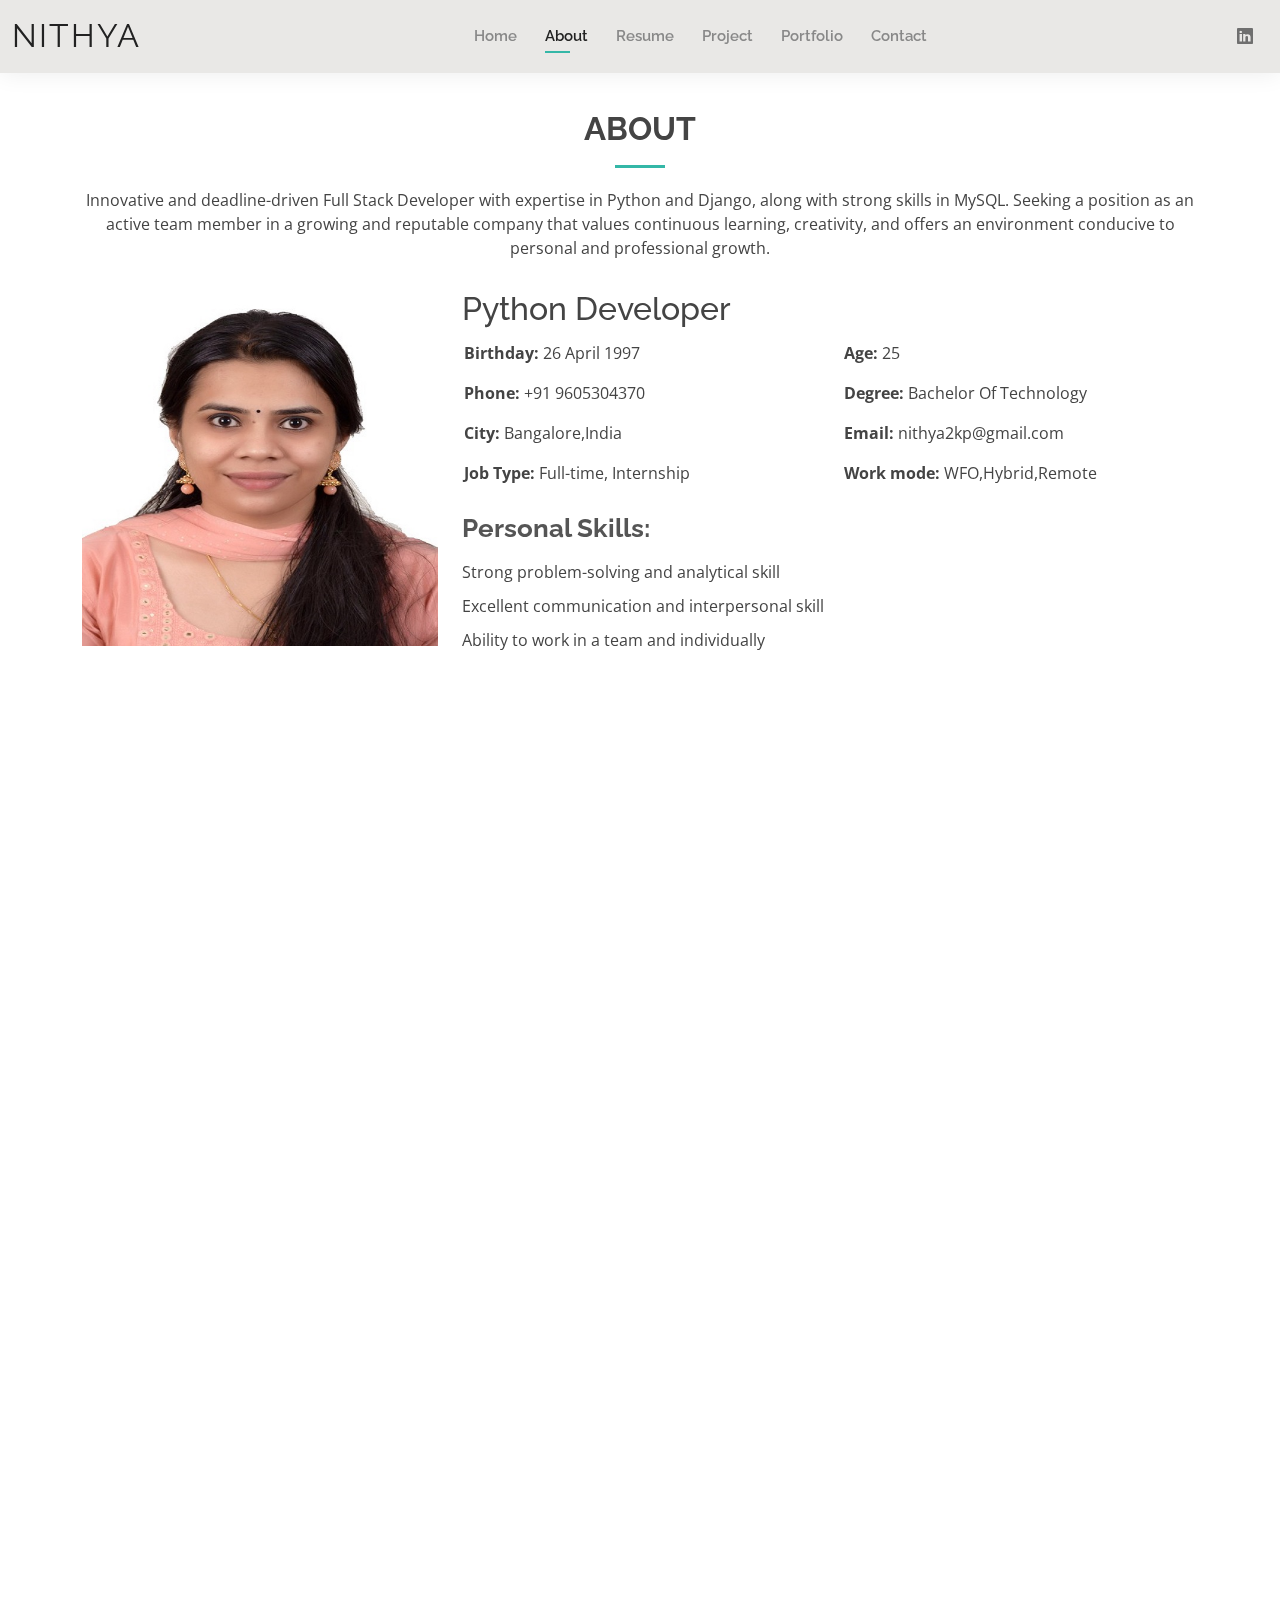
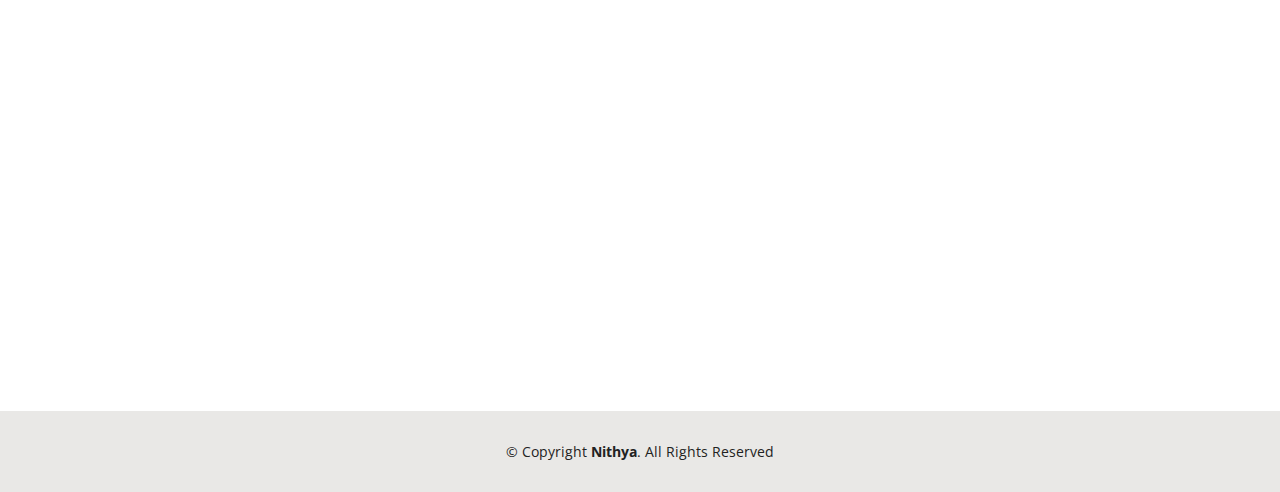
==== about.html @ d5540cee "Add files via upload" ====
<!DOCTYPE html>
<html lang="en">

<head>
  <meta charset="utf-8">
  <meta content="width=device-width, initial-scale=1.0" name="viewport">

  <title>About - NITHYA</title>
  <meta content="" name="description">
  <meta content="" name="keywords">

  <!-- Favicons -->
  <link href="assets/img/logo.jpg" rel="icon">
  <link href="assets/img/logo.jpg" rel="logo-icon">

  <!-- Google Fonts -->
  <link href="https://fonts.googleapis.com/css?family=Open+Sans:300,300i,400,400i,600,600i,700,700i|Raleway:300,300i,400,400i,500,500i,600,600i,700,700i|Poppins:300,300i,400,400i,500,500i,600,600i,700,700i" rel="stylesheet">

  <!-- Vendor CSS Files -->
  <link href="assets/vendor/aos/aos.css" rel="stylesheet">
  <link href="assets/vendor/bootstrap/css/bootstrap.min.css" rel="stylesheet">
  <link href="assets/vendor/bootstrap-icons/bootstrap-icons.css" rel="stylesheet">
  <link href="assets/vendor/boxicons/css/boxicons.min.css" rel="stylesheet">
  <link href="assets/vendor/glightbox/css/glightbox.min.css" rel="stylesheet">
  <link href="assets/vendor/swiper/swiper-bundle.min.css" rel="stylesheet">

  <!-- Template Main CSS File -->
  <link href="assets/css/style.css" rel="stylesheet">

  <!-- =======================================================
  * Template Name: Kelly
  * Updated: Mar 10 2023 with Bootstrap v5.2.3
  * Template URL: https://bootstrapmade.com/kelly-free-bootstrap-cv-resume-html-template/
  * Author: BootstrapMade.com
  * License: https://bootstrapmade.com/license/
  ======================================================== -->
</head>

<body>

  <!-- ======= Header ======= -->
  <header id="header" class="fixed-top">
    <div class="container-fluid d-flex justify-content-between align-items-center">

      <h1 class="logo me-auto me-lg-0"><a href="index.html">NITHYA</a></h1>
      <!-- Uncomment below if you prefer to use an image logo -->
      <!-- <a href="index.html" class="logo"><img src="assets/img/logo.png" alt="" class="img-fluid"></a>-->

      <nav id="navbar" class="navbar order-last order-lg-0">
        <ul>
          <li><a href="index.html">Home</a></li>
          <li><a class="active" href="about.html">About</a></li>
          <li><a href="resume.html">Resume</a></li>
          <li><a href="services.html">Project</a></li>
          <li><a href="portfolio.html">Portfolio</a></li>
          <li><a href="contact.html">Contact</a></li>
        </ul>
        <i class="bi bi-list mobile-nav-toggle"></i>
      </nav><!-- .navbar -->

      <div class="header-social-links">
        <a href="https://www.linkedin.com/in/nithya-vijayakumar-609a37116" class="linkedin"><i class="bi bi-linkedin"></i></a>
      </div>

    </div>

  </header><!-- End Header -->

  <main id="main">

    <!-- ======= About Section ======= -->
    <section id="about" class="about">
      <div class="container" data-aos="fade-up">

        <div class="section-title">
          <h2>About</h2>
          <p>Innovative and deadline-driven Full Stack Developer with expertise in Python and Django, along with strong
skills in MySQL. Seeking a position as an active team member in a growing and reputable company that
values continuous learning, creativity, and offers an environment conducive to personal and professional
growth.
</p>
        </div>

        <div class="row">
          <div class="col-lg-4">
            <img src="assets/img/about.jpg" class="img-fluid" alt="profile-img">
          </div>
          <div class="col-lg-8 pt-4 pt-lg-0 content">
            <h2 style="color:">Python Developer</h2>
            <div class="row">
              <div class="col-lg-6">
                <ul>
                  <li><i class="bi bi-rounded-right"></i> <strong>Birthday:</strong> 26 April 1997</li>
                  <li><i class="bi bi-rounded-right"></i> <strong>Phone:</strong> +91 9605304370</li>
                  <li><i class="bi bi-rounded-right"></i> <strong>City:</strong> Bangalore,India</li>
                  <li><i class="bi bi-rounded-right"></i> <strong>Job Type:</strong> Full-time, Internship</li>
                </ul>
              </div>
              <div class="col-lg-6">
                <ul>
                  <li><i class="bi bi-rounded-right"></i> <strong>Age:</strong> 25</li>
                  <li><i class="bi bi-rounded-right"></i> <strong>Degree:</strong> Bachelor Of Technology</li>
                  <li><i class="bi bi-rounded-right"></i> <strong>Email:</strong> nithya2kp@gmail.com</li>
                  <li><i class="bi bi-rounded-right"></i> <strong>Work mode:</strong> WFO,Hybrid,Remote</li>
                </ul>
              </div>
            </div>
            <h3>Personal Skills:</h3>
            <p>
              <ul>
            <li>Strong problem-solving and analytical skill</li>
            <li>Excellent communication and interpersonal skill</li>
            <li>Ability to work in a team and individually</li>
          </ul>
          </div>
        </div>

      </div>
    </section><!-- End About Section -->

    <!-- ======= Skills Section ======= -->
    <section id="t_skills" class="t_skills">
      <div class="container" data-aos="fade-up">

        <div class="section-title">
          <h2>Languages:</h2>
          <p>Having excellent computer skills and proficient with Microsoft Word, Excel, and Powerpoint. Experienced developer well-versed in pycharm,vscode and having good grasp of Web Frameworks.</p>
        </div>

        <div class="row skills-content">

          <div class="col-lg-6">

            <div class="progress">
              <span class="skill">PYTHON <i class="val">100%</i></span>
              <div class="progress-bar-wrap">
                <div class="progress-bar" role="progressbar" aria-valuenow="100" aria-valuemin="0" aria-valuemax="100"></div>
              </div>
            </div>

            <div class="progress">
              <span class="skill">C <i class="val">50%</i></span>
              <div class="progress-bar-wrap">
                <div class="progress-bar" role="progressbar" aria-valuenow="50" aria-valuemin="0" aria-valuemax="100"></div>
              </div>
            </div>
          </div>

          <div class="col-lg-6">
            <div class="progress">
              <span class="skill">JAVA<i class="val">50%</i></span>
              <div class="progress-bar-wrap">
                <div class="progress-bar" role="progressbar" aria-valuenow="50" aria-valuemin="0" aria-valuemax="100"></div>
              </div>
            </div>
            <div class="progress">
              <span class="skill">PHP <i class="val">50%</i></span>
              <div class="progress-bar-wrap">
                <div class="progress-bar" role="progressbar" aria-valuenow="50" aria-valuemin="0" aria-valuemax="100"></div>
              </div>
            </div>
          </div>
        </div>
      </div>
    </section>
     <section id="w_skills" class="w_skills">
      <div class="container" data-aos="fade-up">

        <div class="section-title">
          <h2>Web Technologies:</h2>
        </div>

        <div class="row skills-content">

          <div class="col-lg-6">
            <div class="progress">
              <span class="skill">HTML <i class="val">100%</i></span>
              <div class="progress-bar-wrap">
                <div class="progress-bar" role="progressbar" aria-valuenow="100" aria-valuemin="0" aria-valuemax="100"></div>
              </div>
            </div>

            <div class="progress">
              <span class="skill">CSS <i class="val">90%</i></span>
              <div class="progress-bar-wrap">
                <div class="progress-bar" role="progressbar" aria-valuenow="90" aria-valuemin="0" aria-valuemax="100"></div>
              </div>
            </div>
          </div>
          <div class="col-lg-6">
            <div class="progress">
              <span class="skill">ReactJS <i class="val">50%</i></span>
              <div class="progress-bar-wrap">
                <div class="progress-bar" role="progressbar" aria-valuenow="50" aria-valuemin="0" aria-valuemax="100"></div>
              </div>
            </div>
            <div class="progress">
              <span class="skill">Bootstrap <i class="val">90%</i></span>
              <div class="progress-bar-wrap">
                <div class="progress-bar" role="progressbar" aria-valuenow="90" aria-valuemin="0" aria-valuemax="100"></div>
              </div>
            </div>
          </div>
          <div class="col-lg-6">
            <div class="progress">
              <span class="skill">WordPress <i class="val">90%</i></span>
              <div class="progress-bar-wrap">
                <div class="progress-bar" role="progressbar" aria-valuenow="90" aria-valuemin="0" aria-valuemax="100"></div>
              </div>
            </div>

            <div class="progress">
              <span class="skill">JavaScript <i class="val">75%</i></span>
              <div class="progress-bar-wrap">
                <div class="progress-bar" role="progressbar" aria-valuenow="75" aria-valuemin="0" aria-valuemax="100"></div>
              </div>
            </div>

          </div>

        </div>

      </div>
    </section>
    <section id="d_skills" class="d_skills">
      <div class="container" data-aos="fade-up">

        <div class="section-title">
          <h2>Tools & Database:</h2>
        </div>

        <div class="row skills-content">

          <div class="col-lg-6">

            <div class="progress">
              <span class="skill">PyCharm <i class="val">100%</i></span>
              <div class="progress-bar-wrap">
                <div class="progress-bar" role="progressbar" aria-valuenow="100" aria-valuemin="0" aria-valuemax="100"></div>
              </div>
            </div>

            <div class="progress">
              <span class="skill">Jupyter Notebook <i class="val">90%</i></span>
              <div class="progress-bar-wrap">
                <div class="progress-bar" role="progressbar" aria-valuenow="90" aria-valuemin="0" aria-valuemax="100"></div>
              </div>
            </div>

          </div>

          <div class="col-lg-6">
            <div class="progress">
              <span class="skill">Git <i class="val">90%</i></span>
              <div class="progress-bar-wrap">
                <div class="progress-bar" role="progressbar" aria-valuenow="90" aria-valuemin="0" aria-valuemax="100"></div>
              </div>
            </div>
            <div class="progress">
              <span class="skill">MySQL <i class="val">75%</i></span>
              <div class="progress-bar-wrap">
                <div class="progress-bar" role="progressbar" aria-valuenow="75" aria-valuemin="0" aria-valuemax="100"></div>
              </div>
            </div>
            <div class="progress">
              <span class="skill">Data Structure <i class="val">90%</i></span>
              <div class="progress-bar-wrap">
                <div class="progress-bar" role="progressbar" aria-valuenow="90" aria-valuemin="0" aria-valuemax="100"></div>
              </div>
            </div>
          </div>
        </div>
      </div>
    </section>
    <!-- End Skills Section -->
  </main><!-- End #main -->
  <!-- ======= Footer ======= -->
  <footer id="footer">
    <div class="container">
      <div class="copyright">
        &copy; Copyright <strong><span>Nithya</span></strong>. All Rights Reserved
      </div>
    </div>
  </footer><!-- End  Footer -->

  <div id="preloader"></div>
  <a href="#" class="back-to-top d-flex align-items-center justify-content-center"><i class="bi bi-arrow-up-short"></i></a>

  <!-- Vendor JS Files -->
  <script src="assets/vendor/purecounter/purecounter_vanilla.js"></script>
  <script src="assets/vendor/aos/aos.js"></script>
  <script src="assets/vendor/bootstrap/js/bootstrap.bundle.min.js"></script>
  <script src="assets/vendor/glightbox/js/glightbox.min.js"></script>
  <script src="assets/vendor/isotope-layout/isotope.pkgd.min.js"></script>
  <script src="assets/vendor/swiper/swiper-bundle.min.js"></script>
  <script src="assets/vendor/waypoints/noframework.waypoints.js"></script>


  <!-- Template Main JS File -->
  <script src="assets/js/main.js"></script>

</body>

</html>
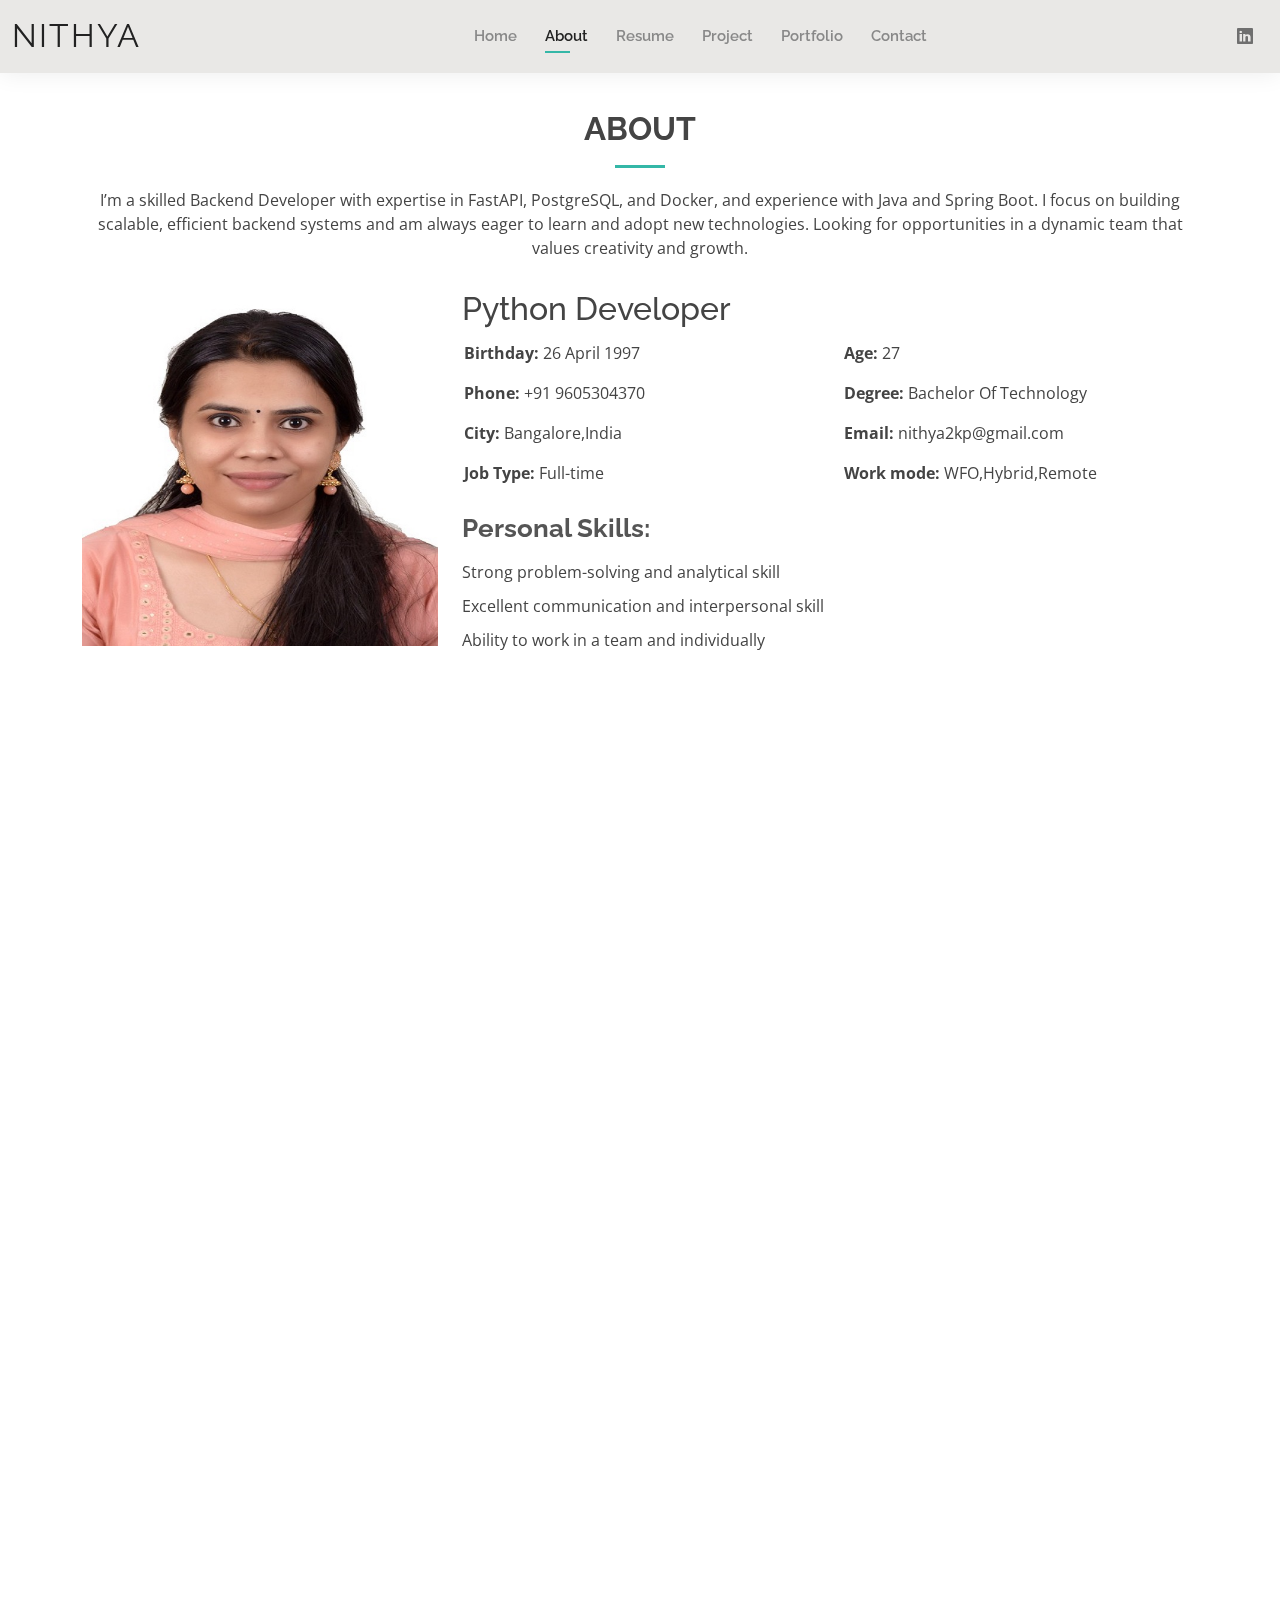
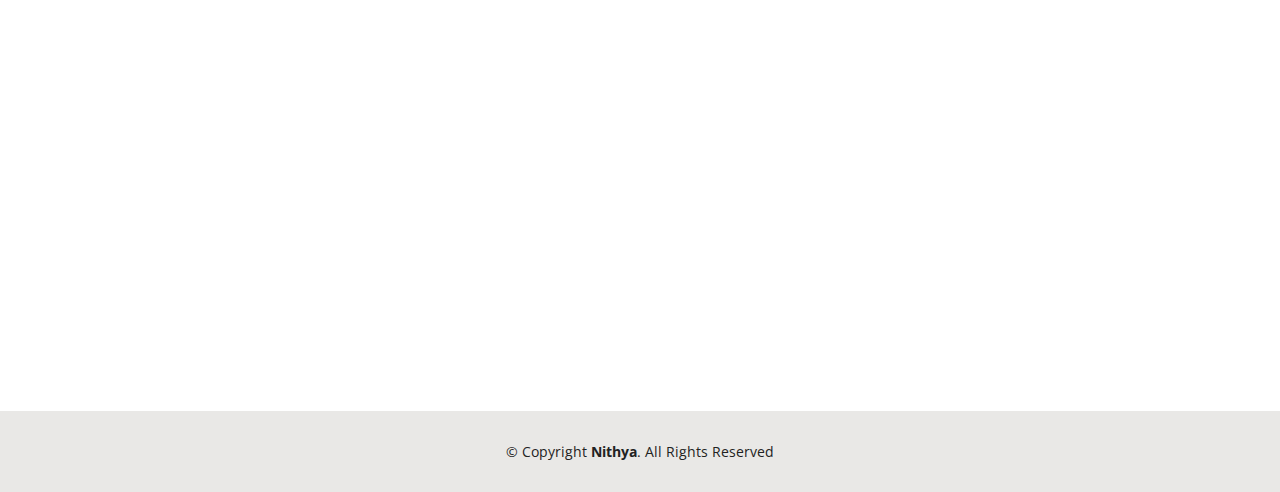
==== commit baa5313e: "new changes" ====
--- a/about.html
+++ b/about.html
@@ -74,11 +74,7 @@
 
         <div class="section-title">
           <h2>About</h2>
-          <p>Innovative and deadline-driven Full Stack Developer with expertise in Python and Django, along with strong
-skills in MySQL. Seeking a position as an active team member in a growing and reputable company that
-values continuous learning, creativity, and offers an environment conducive to personal and professional
-growth.
-</p>
+          <p>I’m a skilled Backend Developer with expertise in FastAPI, PostgreSQL, and Docker, and experience with Java and Spring Boot. I focus on building scalable, efficient backend systems and am always eager to learn and adopt new technologies. Looking for opportunities in a dynamic team that values creativity and growth.</p>
         </div>
 
         <div class="row">
@@ -93,12 +89,12 @@
                   <li><i class="bi bi-rounded-right"></i> <strong>Birthday:</strong> 26 April 1997</li>
                   <li><i class="bi bi-rounded-right"></i> <strong>Phone:</strong> +91 9605304370</li>
                   <li><i class="bi bi-rounded-right"></i> <strong>City:</strong> Bangalore,India</li>
-                  <li><i class="bi bi-rounded-right"></i> <strong>Job Type:</strong> Full-time, Internship</li>
+                  <li><i class="bi bi-rounded-right"></i> <strong>Job Type:</strong> Full-time</li>
                 </ul>
               </div>
               <div class="col-lg-6">
                 <ul>
-                  <li><i class="bi bi-rounded-right"></i> <strong>Age:</strong> 25</li>
+                  <li><i class="bi bi-rounded-right"></i> <strong>Age:</strong> 27</li>
                   <li><i class="bi bi-rounded-right"></i> <strong>Degree:</strong> Bachelor Of Technology</li>
                   <li><i class="bi bi-rounded-right"></i> <strong>Email:</strong> nithya2kp@gmail.com</li>
                   <li><i class="bi bi-rounded-right"></i> <strong>Work mode:</strong> WFO,Hybrid,Remote</li>
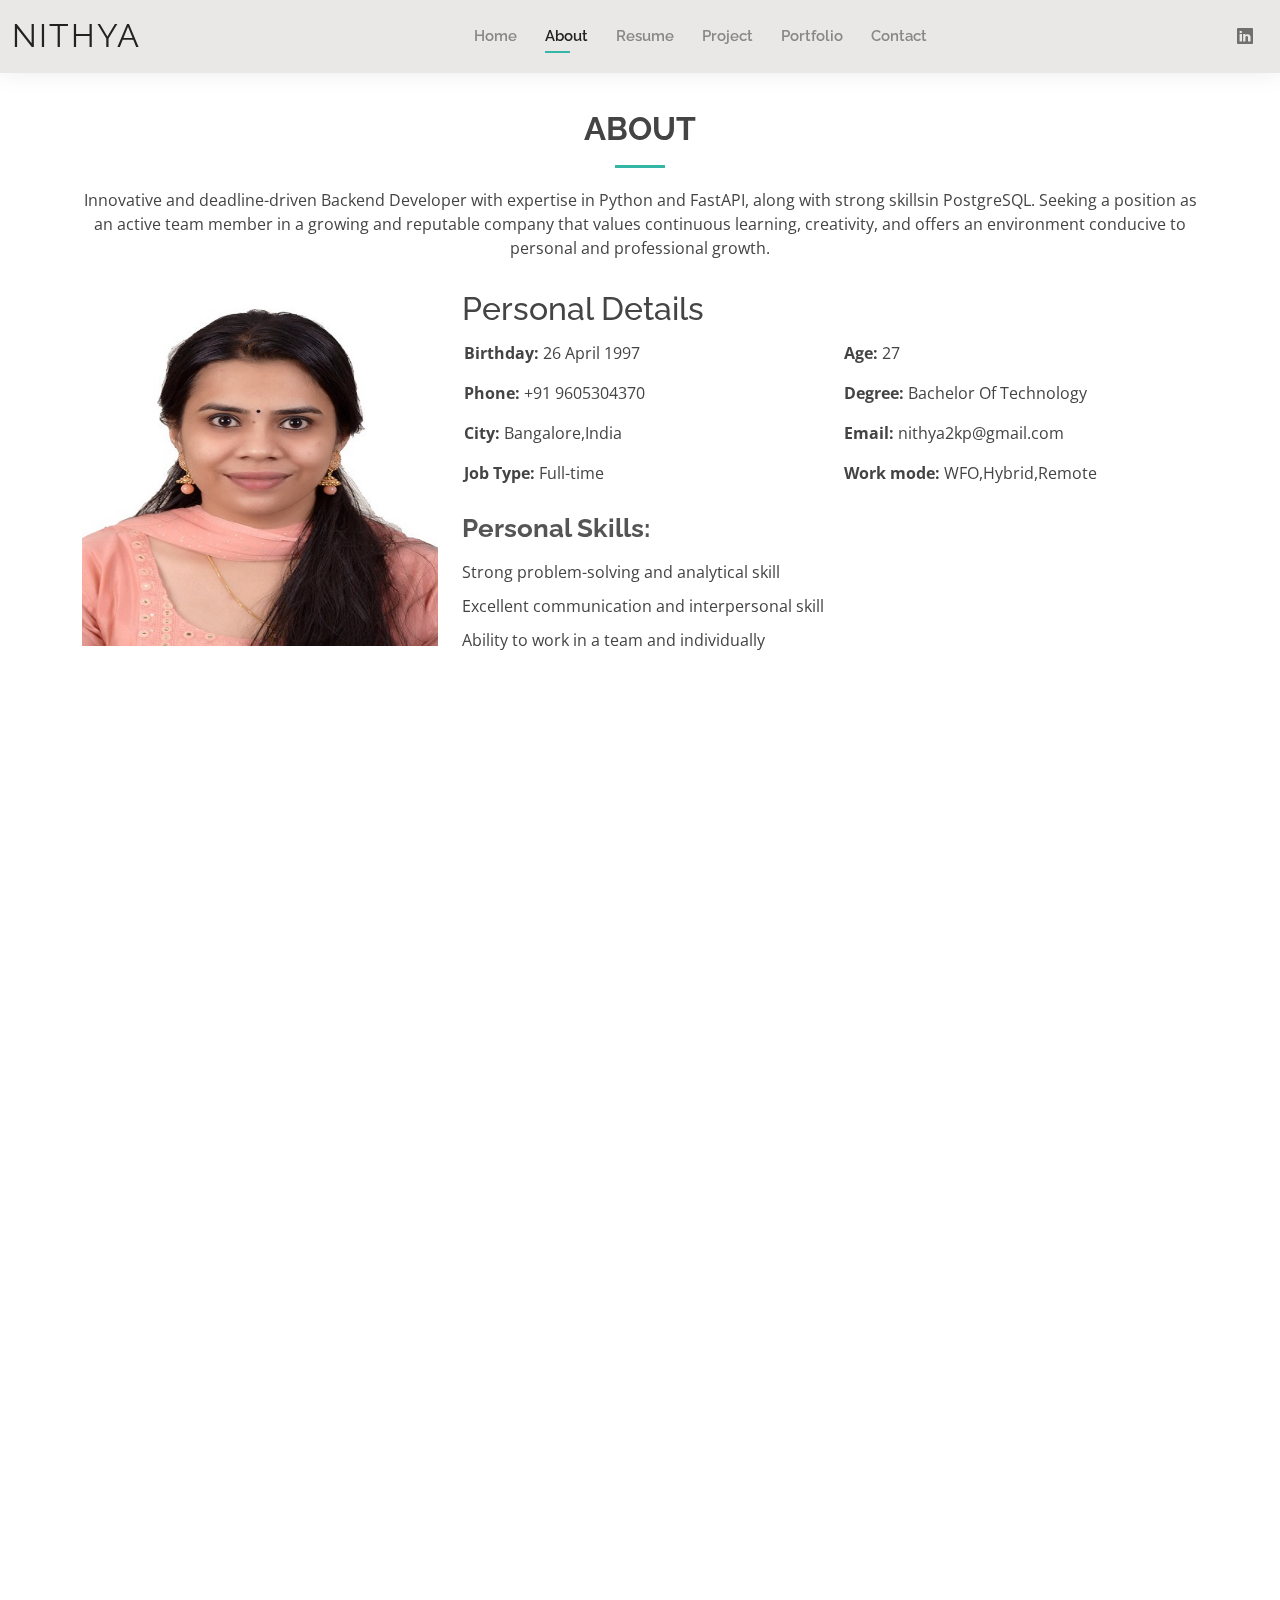
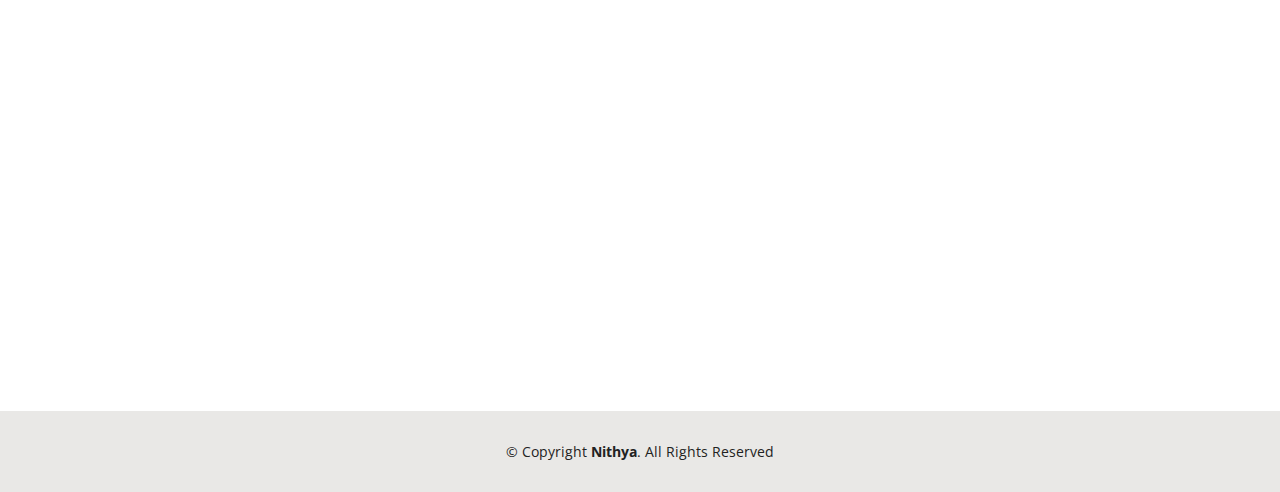
==== commit 128abf5d: "portfolio_update" ====
--- a/about.html
+++ b/about.html
@@ -74,7 +74,13 @@
 
         <div class="section-title">
           <h2>About</h2>
-          <p>I’m a skilled Backend Developer with expertise in FastAPI, PostgreSQL, and Docker, and experience with Java and Spring Boot. I focus on building scalable, efficient backend systems and am always eager to learn and adopt new technologies. Looking for opportunities in a dynamic team that values creativity and growth.</p>
+          <p>Innovative and deadline-driven Backend
+            Developer with expertise in Python and FastAPI,
+            along with strong skillsin PostgreSQL. Seeking a
+            position as an active team member in a growing
+            and reputable company that values continuous
+            learning, creativity, and offers an environment
+            conducive to personal and professional growth.</p>
         </div>
 
         <div class="row">
@@ -82,7 +88,7 @@
             <img src="assets/img/about.jpg" class="img-fluid" alt="profile-img">
           </div>
           <div class="col-lg-8 pt-4 pt-lg-0 content">
-            <h2 style="color:">Python Developer</h2>
+            <h2>Personal Details</h2>
             <div class="row">
               <div class="col-lg-6">
                 <ul>
